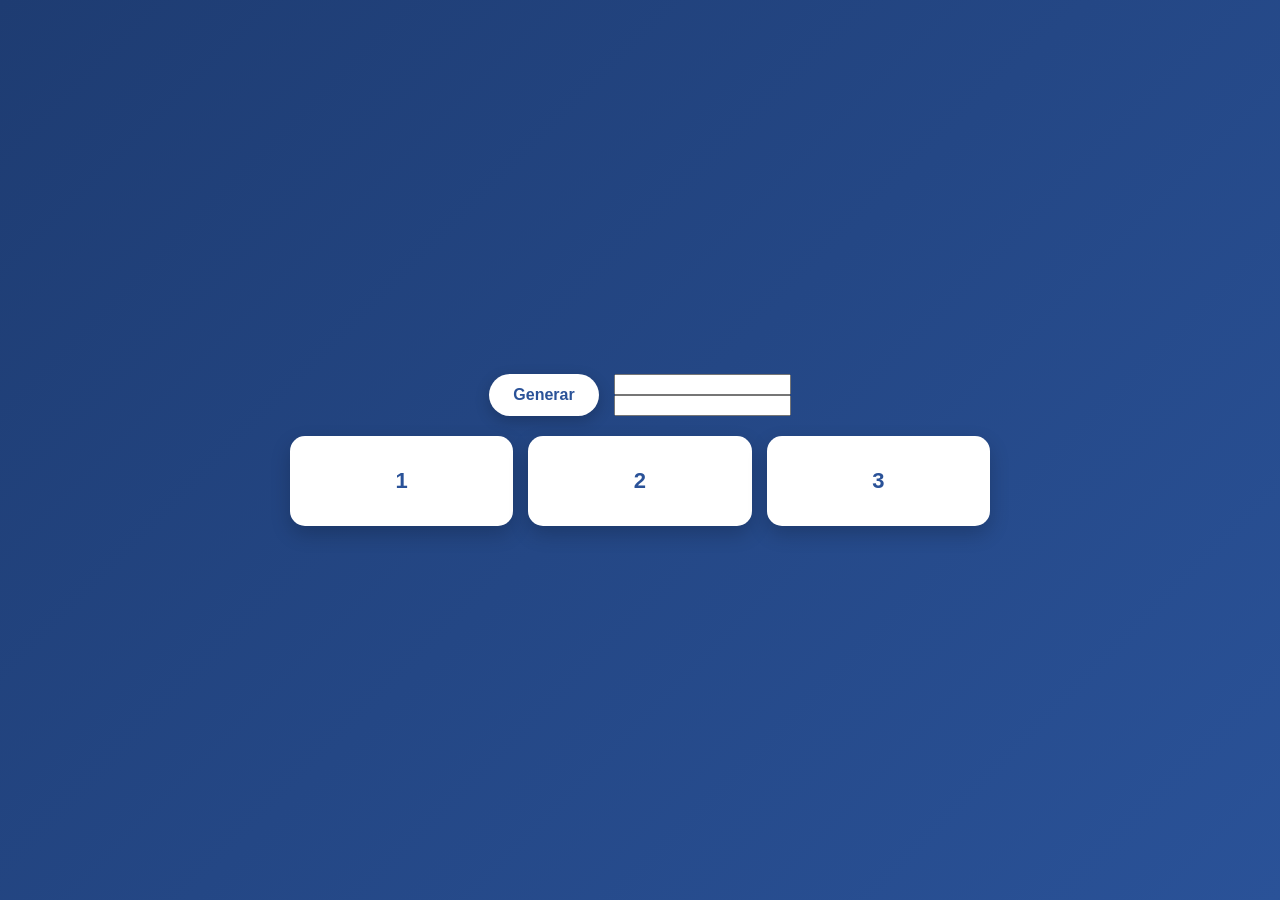
==== tarjetas.html @ 5c07bb20 "reto tarjetas" ====
<!DOCTYPE html>
<html lang="es">
<head>
  <meta charset="UTF-8">
  <meta name="viewport" content="width=device-width, initial-scale=1.0">
  <title>Tarjetas</title>
  <link rel="stylesheet" href="tarjetas.css">
  <script src="tarjetas.js" defer></script>
</head>
<body>

  <div class="top">
    <button class="btn" onclick="crearTarjetas()">Generar</button>

    <div class ="inputs">
        <div>
          <input type="number" id="txtDesde">
        </div>

        <div>
          <input type="number" id="txtHasta">
        </div>

    </div>

  </div>

  <div class="contenedor" id="divTarjetas">
    <div class="item">1</div>
    <div class="item">2</div>
    <div class="item">3</div>
  </div>

</body>
</html>
---- tarjetas.css ----
* {
  box-sizing: border-box;
}

body {
  margin: 0;
  font-family: Arial, sans-serif;
  background: linear-gradient(135deg, #1e3c72, #2a5298);
  min-height: 100vh;
  display: flex;
  flex-direction: column;
  justify-content: center;
  align-items: center;
  gap: 20px;
  padding: 20px;
}

/* CONTENEDOR SUPERIOR */
.top {
  display: flex;
  align-items: center;
  justify-content: center;
  flex-wrap: wrap;
  gap: 15px;
  width: 100%;
}

/* BOTÓN */
.btn {
  background: white;
  color: #2a5298;
  border: none;
  padding: 12px 24px;
  font-size: 16px;
  font-weight: bold;
  border-radius: 25px;
  cursor: pointer;
  box-shadow: 0 5px 15px rgba(0, 0, 0, 0.2);
  transition: all 0.2s ease;
}

.btn:hover {
  background: #2a5298;
  color: white;
  transform: scale(1.05);
  box-shadow: 0 8px 20px rgba(0, 0, 0, 0.3);
}

/* CONTENEDOR DE TARJETAS */
.contenedor {
  display: grid;
  grid-template-columns: repeat(auto-fit, minmax(90px, 1fr));
  gap: 15px;
  width: 100%;
  max-width: 700px;
}

/* TARJETAS */
.item {
  background: white;
  color: #2a5298;
  font-size: 22px;
  font-weight: bold;
  border-radius: 15px;
  display: flex;
  justify-content: center;
  align-items: center;
  min-height: 90px;
  box-shadow: 0 8px 20px rgba(0, 0, 0, 0.2);
  transition: transform 0.2s, box-shadow 0.2s;
}

.item:hover {
  background: #8c17ac;
  transform: scale(1.05);
  box-shadow: 0 12px 25px rgba(0, 0, 0, 0.3);
}

/* TABLET */
@media (max-width: 768px) {
  .contenedor {
    grid-template-columns: repeat(auto-fit, minmax(80px, 1fr));
    gap: 12px;
  }

  .item {
    font-size: 20px;
    min-height: 80px;
  }

  .btn {
    width: 100%;
    max-width: 250px;
  }
}

/* CELULAR */
@media (max-width: 480px) {
  body {
    padding: 15px;
    gap: 15px;
  }

  .contenedor {
    grid-template-columns: repeat(2, 1fr);
    gap: 10px;
  }

  .item {
    font-size: 18px;
    min-height: 70px;
    border-radius: 12px;
  }

  .btn {
    width: 100%;
    font-size: 15px;
    padding: 10px 20px;
  }
  /* CELULAR: una tarjeta por fila */
@media (max-width: 480px) {
  .contenedor {
    grid-template-columns: 1fr;
  }
}
}
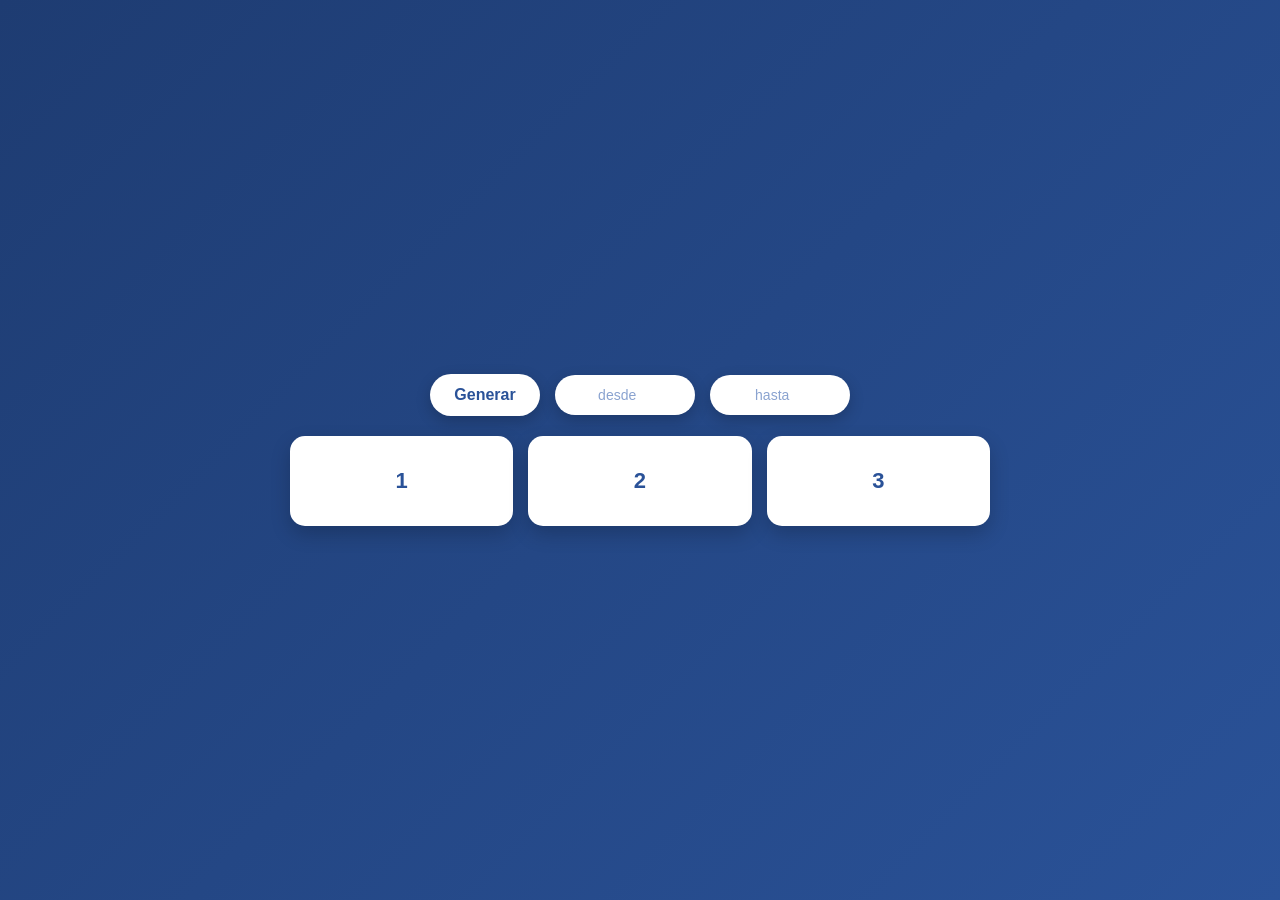
==== commit b667f6c7: "agretar desde y hasta con placeholder" ====
--- a/tarjetas.html
+++ b/tarjetas.html
@@ -14,11 +14,11 @@
 
     <div class ="inputs">
         <div>
-          <input type="number" id="txtDesde">
+          <input type="number" id="txtDesde" placeholder="desde">
         </div>
 
         <div>
-          <input type="number" id="txtHasta">
+          <input type="number" id="txtHasta" placeholder="hasta">
         </div>
 
     </div>
--- a/tarjetas.css
+++ b/tarjetas.css
@@ -76,6 +76,48 @@
   box-shadow: 0 12px 25px rgba(0, 0, 0, 0.3);
 }
 
+/*estilos del documento pdf
+/* CONTENEDOR DE INPUTS */
+.inputs {
+display: flex;
+gap: 15px;
+justify-content: center;
+flex-wrap: wrap;
+}
+/* INPUT BASE */
+.inputs input {
+width: 140px;
+padding: 12px 15px;
+border-radius: 25px;
+
+border: none;
+outline: none;
+font-size: 14px;
+text-align: center;
+font-weight: bold;
+color: #2a5298;
+background: white;
+box-shadow: 0 5px 15px rgba(0,0,0,0.2);
+transition: all 0.25s ease;
+}
+/* PLACEHOLDER */
+.inputs input::placeholder {
+color: #8aa3d0;
+font-weight: normal;
+}
+/* HOVER */
+.inputs input:hover {
+transform: scale(1.05);
+box-shadow: 0 8px 20px rgba(0,0,0,0.3);
+}
+/* FOCUS (cuando escribes) */
+.inputs input:focus {
+box-shadow: 0 0 0 3px rgba(42,82,152,0.3),
+0 8px 20px rgba(0,0,0,0.3);
+transform: scale(1.05);
+}
+
+
 /* TABLET */
 @media (max-width: 768px) {
   .contenedor {
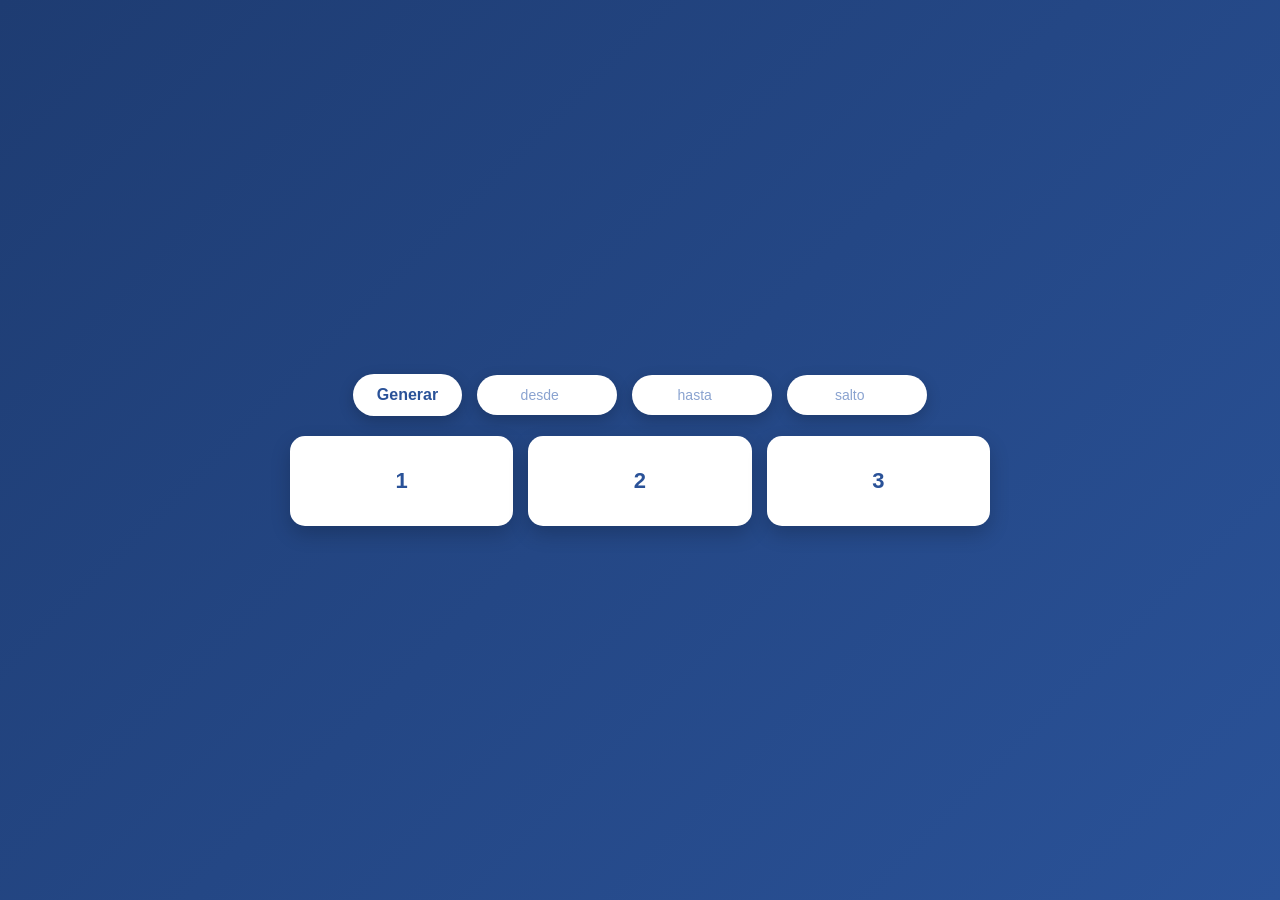
==== commit 35f13dbc: "agregar input salto" ====
--- a/tarjetas.html
+++ b/tarjetas.html
@@ -20,6 +20,11 @@
         <div>
           <input type="number" id="txtHasta" placeholder="hasta">
         </div>
+        
+         <div>
+          <input type="number" id="txtSalto" placeholder="salto">
+        </div>
+
 
     </div>
 
